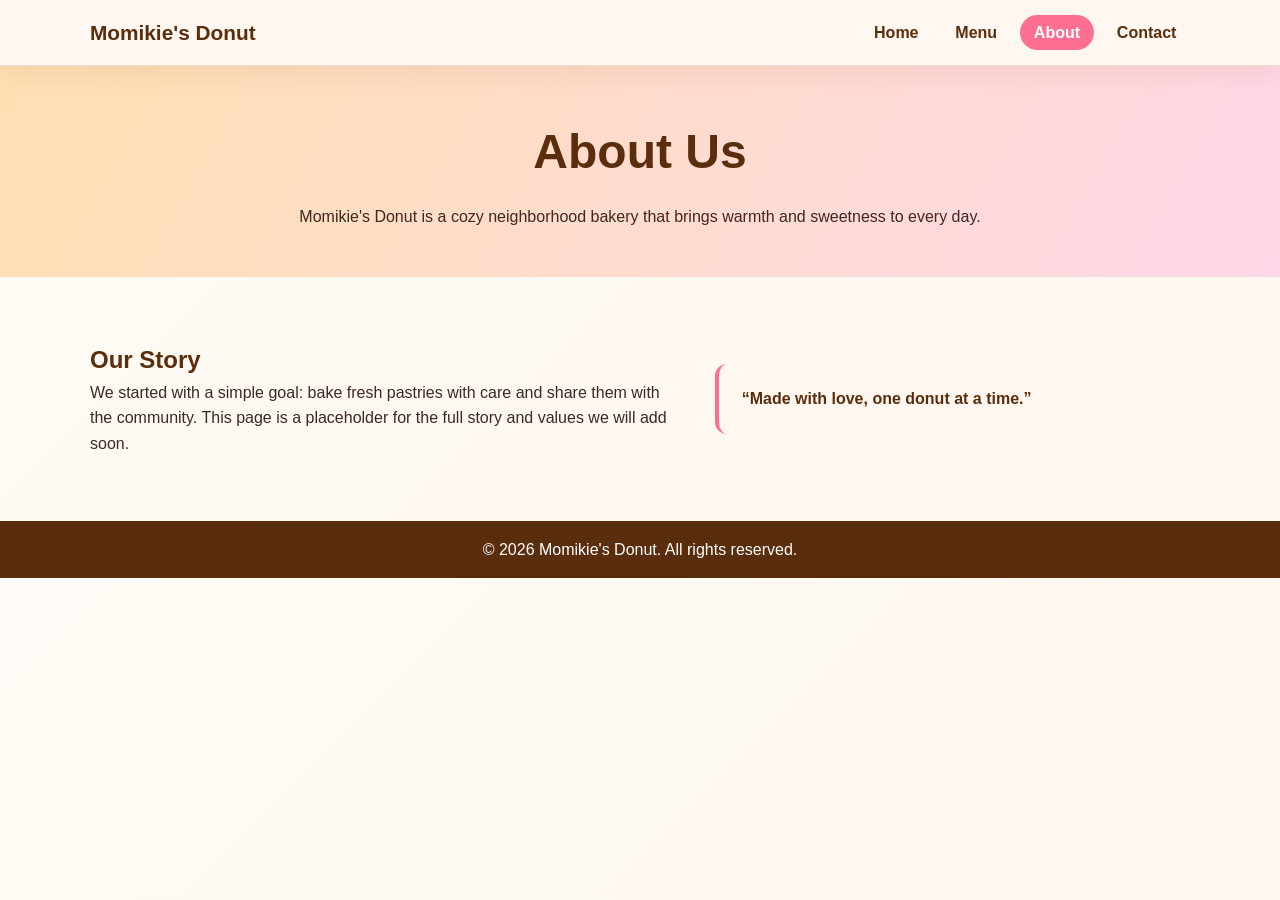
==== about.html @ 3a0d6e4f "feat: revamp bakery landing page and add dedicated pages" ====
<!DOCTYPE html>
<html lang="en">
<head>
    <meta charset="UTF-8">
    <meta name="viewport" content="width=device-width, initial-scale=1.0">
    <title>About | Momikie's Donut</title>
    <link rel="stylesheet" href="style.css">
</head>
<body>
    <header class="site-header">
        <div class="container nav-wrap">
            <a href="index.html" class="logo">Momikie's Donut</a>
            <nav class="nav">
                <ul>
                    <li><a href="index.html">Home</a></li>
                    <li><a href="menu.html">Menu</a></li>
                    <li><a href="about.html" class="active">About</a></li>
                    <li><a href="contact.html">Contact</a></li>
                </ul>
            </nav>
        </div>
    </header>

    <section class="page-hero">
        <div class="container">
            <h1>About Us</h1>
            <p>Momikie's Donut is a cozy neighborhood bakery that brings warmth and sweetness to every day.</p>
        </div>
    </section>

    <main class="section">
        <div class="container about-wrap">
            <div>
                <h2>Our Story</h2>
                <p>We started with a simple goal: bake fresh pastries with care and share them with the community. This page is a placeholder for the full story and values we will add soon.</p>
            </div>
            <div class="quote">“Made with love, one donut at a time.”</div>
        </div>
    </main>

    <footer>
        <div class="container footer">
            <p>&copy; 2026 Momikie's Donut. All rights reserved.</p>
        </div>
    </footer>
</body>
</html>
---- style.css ----
:root {
    --pink: #ff6f91;
    --cream: #fff7f0;
    --brown: #5a2d0c;
    --text: #3b2a20;
}

* {
    box-sizing: border-box;
    margin: 0;
    padding: 0;
}

body {
    font-family: Arial, Helvetica, sans-serif;
    color: var(--text);
    background: linear-gradient(135deg, #fffaf5 0%, var(--cream) 100%);
    line-height: 1.6;
}

.container {
    width: min(1100px, 90%);
    margin: 0 auto;
}

.site-header {
    position: sticky;
    top: 0;
    z-index: 1000;
    background: rgba(255, 247, 240, 0.95);
    backdrop-filter: blur(10px);
    border-bottom: 1px solid rgba(90, 45, 12, 0.12);
    box-shadow: 0 8px 24px rgba(90, 45, 12, 0.08);
}

.nav-wrap {
    display: flex;
    justify-content: space-between;
    align-items: center;
    padding: 1rem 0;
}

.logo {
    font-size: 1.3rem;
    font-weight: 700;
    color: var(--brown);
    text-decoration: none;
}

.nav ul {
    display: flex;
    gap: 0.6rem;
    list-style: none;
}

.nav a {
    text-decoration: none;
    color: var(--brown);
    font-weight: 600;
    padding: 0.55rem 0.85rem;
    border-radius: 999px;
    transition: 0.2s ease;
}

.nav a:hover,
.nav a.active {
    background: var(--pink);
    color: white;
}

.hero {
    background: linear-gradient(120deg, #ff9f9f, #ffd6a5);
    padding: 3rem 0 4rem;
}

.hero-content {
    display: grid;
    grid-template-columns: 1.2fr 0.8fr;
    gap: 2rem;
    align-items: center;
    padding: 2rem 0;
}

.tag {
    display: inline-block;
    background: rgba(255, 255, 255, 0.7);
    color: var(--brown);
    padding: 0.35rem 0.8rem;
    border-radius: 999px;
    margin-bottom: 0.8rem;
    font-weight: 700;
}

h1, h2, h3 {
    color: var(--brown);
}

h1 {
    font-size: clamp(2rem, 4vw, 3rem);
    margin-bottom: 0.8rem;
}

.subtitle {
    font-size: 1.05rem;
    margin-bottom: 1.2rem;
    max-width: 500px;
}

.btn {
    display: inline-block;
    background: var(--brown);
    color: white;
    text-decoration: none;
    padding: 0.8rem 1.2rem;
    border-radius: 999px;
}

.hero-card {
    background: rgba(255, 255, 255, 0.8);
    border-radius: 24px;
    padding: 2rem;
    text-align: center;
    box-shadow: 0 10px 30px rgba(90, 45, 12, 0.15);
}

.hero-card span {
    font-size: 7rem;
}

.page-hero {
    background: linear-gradient(120deg, #ffe0b2, #ffd7e8);
    padding: 3rem 0;
    text-align: center;
}

.page-hero p {
    max-width: 700px;
    margin: 0.8rem auto 0;
}

.section {
    padding: 4rem 0;
}

.section-heading {
    text-align: center;
    margin-bottom: 1.5rem;
}

.extra-space {
    margin-top: 2.5rem;
}

.featured-grid {
    display: grid;
    grid-template-columns: repeat(3, 1fr);
    gap: 1.2rem;
    margin-top: 1rem;
}

.featured-card {
    background: linear-gradient(135deg, #fff5ea, #ffe6ee);
    border: 1px solid rgba(255, 111, 145, 0.2);
    border-radius: 20px;
    padding: 1.5rem;
    box-shadow: 0 10px 24px rgba(90, 45, 12, 0.08);
}

.card-grid {
    display: grid;
    grid-template-columns: repeat(3, 1fr);
    gap: 1.2rem;
    margin-top: 1.5rem;
}

.card {
    background: white;
    border-radius: 18px;
    padding: 1.4rem;
    box-shadow: 0 8px 20px rgba(0, 0, 0, 0.06);
}

.about {
    background: #fff;
}

.about-wrap {
    display: grid;
    grid-template-columns: 1fr 0.8fr;
    gap: 2rem;
    align-items: center;
}

.quote {
    background: var(--cream);
    padding: 1.4rem;
    border-left: 4px solid var(--pink);
    border-radius: 12px;
    font-weight: 700;
    color: var(--brown);
}

.contact-box {
    display: grid;
    grid-template-columns: 1fr 1fr;
    gap: 2rem;
    background: white;
    padding: 2rem;
    border-radius: 20px;
    box-shadow: 0 8px 20px rgba(0, 0, 0, 0.06);
    align-items: center;
}

.contact-actions {
    display: flex;
    flex-direction: column;
    gap: 1rem;
}

.contact-note {
    color: #7a5a3d;
    font-size: 0.95rem;
}

form {
    display: flex;
    flex-direction: column;
    gap: 0.8rem;
}

input, textarea, button {
    font: inherit;
    padding: 0.8rem;
    border-radius: 10px;
    border: 1px solid #e8d8c8;
}

button {
    background: var(--pink);
    color: white;
    border: none;
    cursor: pointer;
}

footer {
    background: var(--brown);
    color: white;
    padding: 1rem 0;
    text-align: center;
}

@media (max-width: 768px) {
    .hero-content,
    .about-wrap,
    .contact-box,
    .featured-grid,
    .card-grid {
        grid-template-columns: 1fr;
    }

    .nav-wrap,
    .nav ul {
        flex-direction: column;
        gap: 0.6rem;
    }

    .nav ul {
        width: 100%;
        justify-content: center;
    }
}
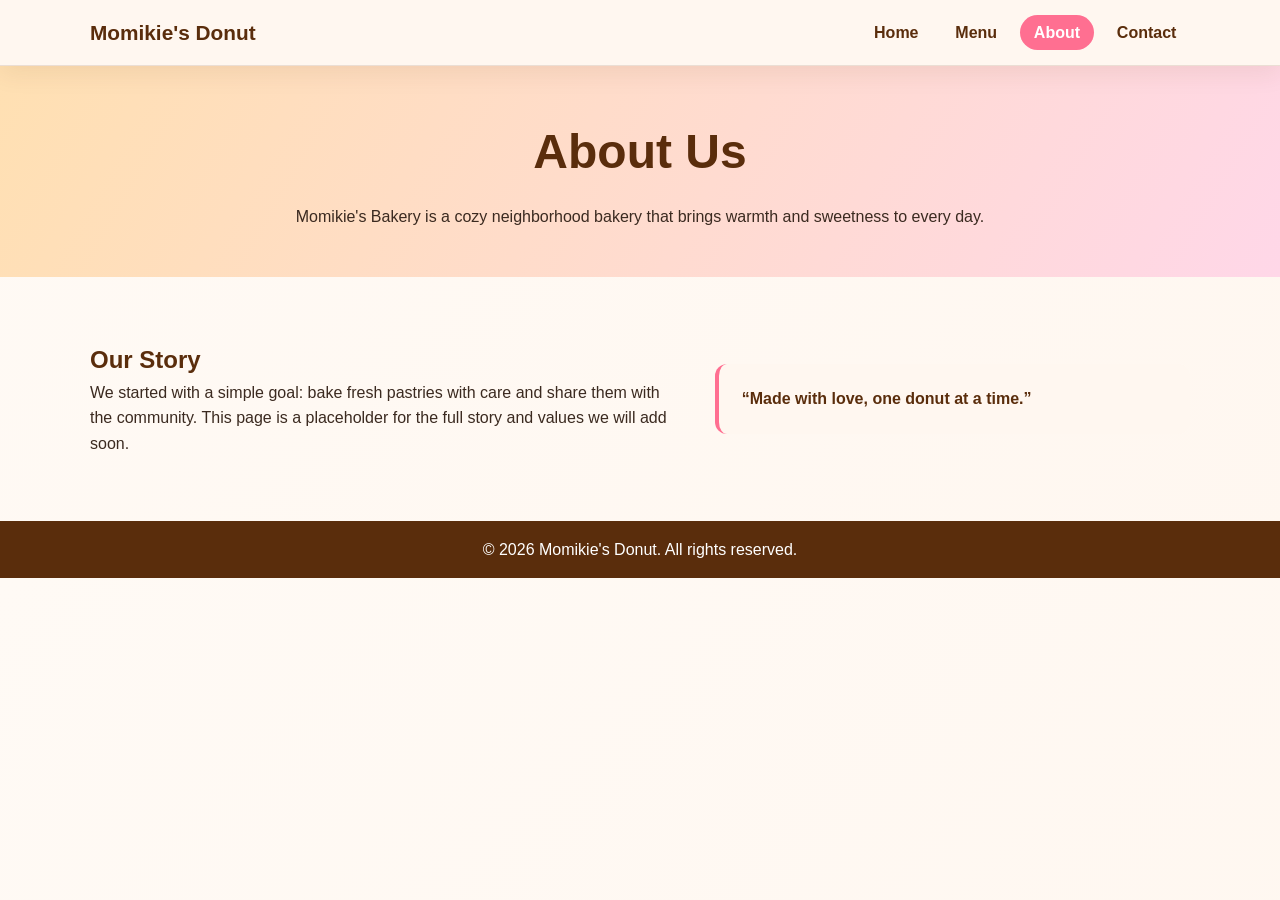
==== commit f951cf07: "feat: revamp bakery landing page and add dedicated pages" ====
--- a/about.html
+++ b/about.html
@@ -24,7 +24,7 @@
     <section class="page-hero">
         <div class="container">
             <h1>About Us</h1>
-            <p>Momikie's Donut is a cozy neighborhood bakery that brings warmth and sweetness to every day.</p>
+            <p>Momikie's Bakery is a cozy neighborhood bakery that brings warmth and sweetness to every day.</p>
         </div>
     </section>
 
